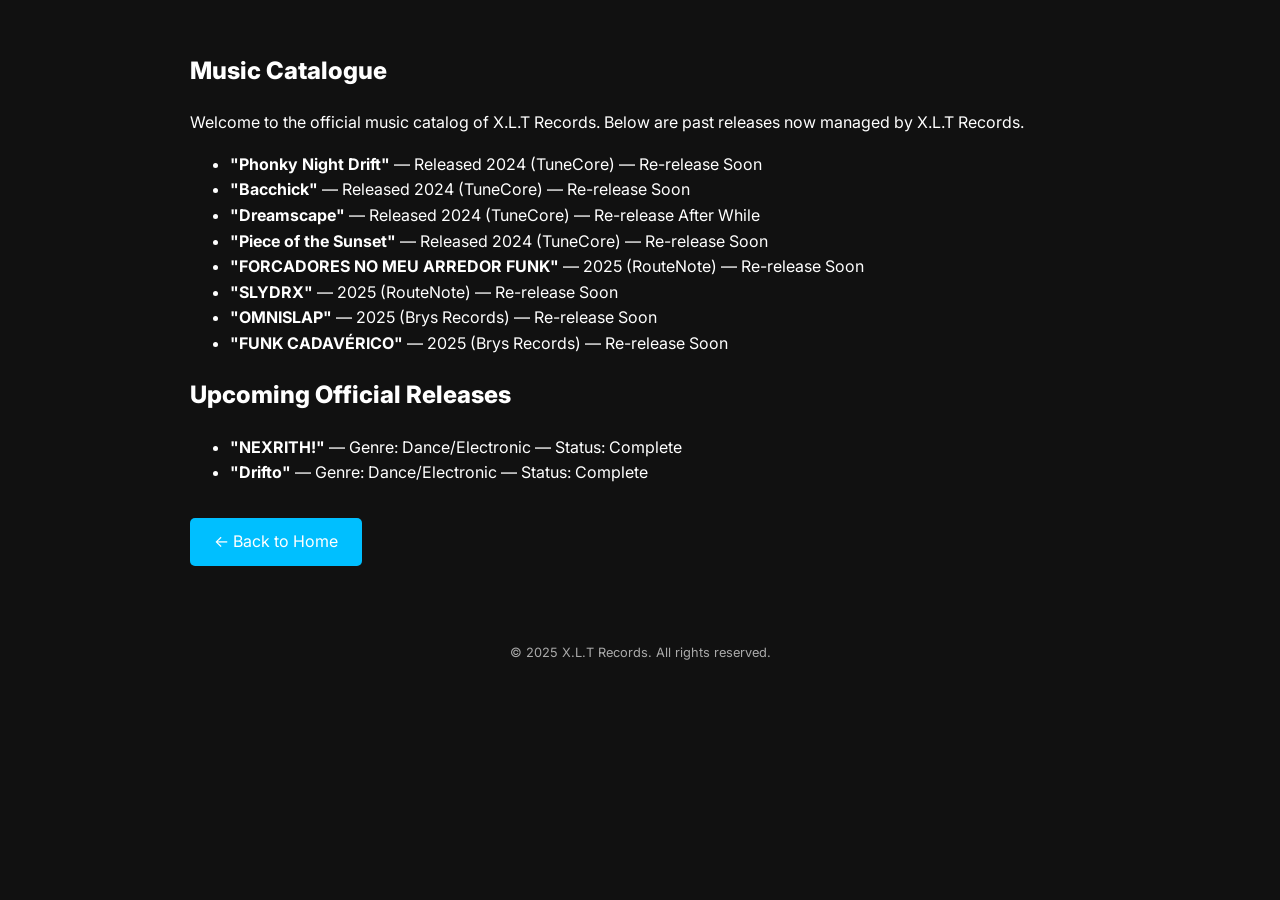
==== catalogue.html @ 10623667 "Create catalogue.html" ====
<!DOCTYPE html>
<html lang="en">
<head>
  <meta charset="UTF-8" />
  <meta name="viewport" content="width=device-width, initial-scale=1.0" />
  <title>Catalogue – X.L.T Records</title>
  <link href="https://fonts.googleapis.com/css2?family=Inter:wght@400;600;800&display=swap" rel="stylesheet">
  <style>
    body {
      margin: 0;
      font-family: 'Inter', sans-serif;
      background-color: #111;
      color: #fff;
      line-height: 1.6;
    }
    section {
      padding: 2rem;
      max-width: 900px;
      margin: auto;
    }
    h1, h2 {
      font-weight: 800;
    }
    a {
      color: #00BFFF;
      text-decoration: none;
    }
    a:hover {
      text-decoration: underline;
    }
    .btn {
      display: inline-block;
      background: #00BFFF;
      color: #fff;
      padding: 0.7rem 1.5rem;
      border-radius: 5px;
      margin-top: 1rem;
      transition: background 0.3s;
    }
    .btn:hover {
      background: #008ACF;
    }
    footer {
      text-align: center;
      padding: 2rem;
      font-size: 0.8rem;
      color: #aaa;
    }
  </style>
</head>
<body>
  <section>
    <h1>Music Catalogue</h1>
    <p>Welcome to the official music catalog of X.L.T Records. Below are past releases now managed by X.L.T Records.</p>
    <ul>
      <li><strong>"Phonky Night Drift"</strong> — Released 2024 (TuneCore) — Re-release Soon</li>
      <li><strong>"Bacchick"</strong> — Released 2024 (TuneCore) — Re-release Soon</li>
      <li><strong>"Dreamscape"</strong> — Released 2024 (TuneCore) — Re-release After While</li>
      <li><strong>"Piece of the Sunset"</strong> — Released 2024 (TuneCore) — Re-release Soon</li>
      <li><strong>"FORCADORES NO MEU ARREDOR FUNK"</strong> — 2025 (RouteNote) — Re-release Soon</li>
      <li><strong>"SLYDRX"</strong> — 2025 (RouteNote) — Re-release Soon</li>
      <li><strong>"OMNISLAP"</strong> — 2025 (Brys Records) — Re-release Soon</li>
      <li><strong>"FUNK CADAVÉRICO"</strong> — 2025 (Brys Records) — Re-release Soon</li>
    </ul>
    <h2>Upcoming Official Releases</h2>
    <ul>
      <li><strong>"NEXRITH!"</strong> — Genre: Dance/Electronic — Status: Complete</li>
      <li><strong>"Drifto"</strong> — Genre: Dance/Electronic — Status: Complete</li>
    </ul>
    <a href="index.html" class="btn">← Back to Home</a>
  </section>
  <footer>
    <p>&copy; 2025 X.L.T Records. All rights reserved.</p>
  </footer>
</body>
</html>
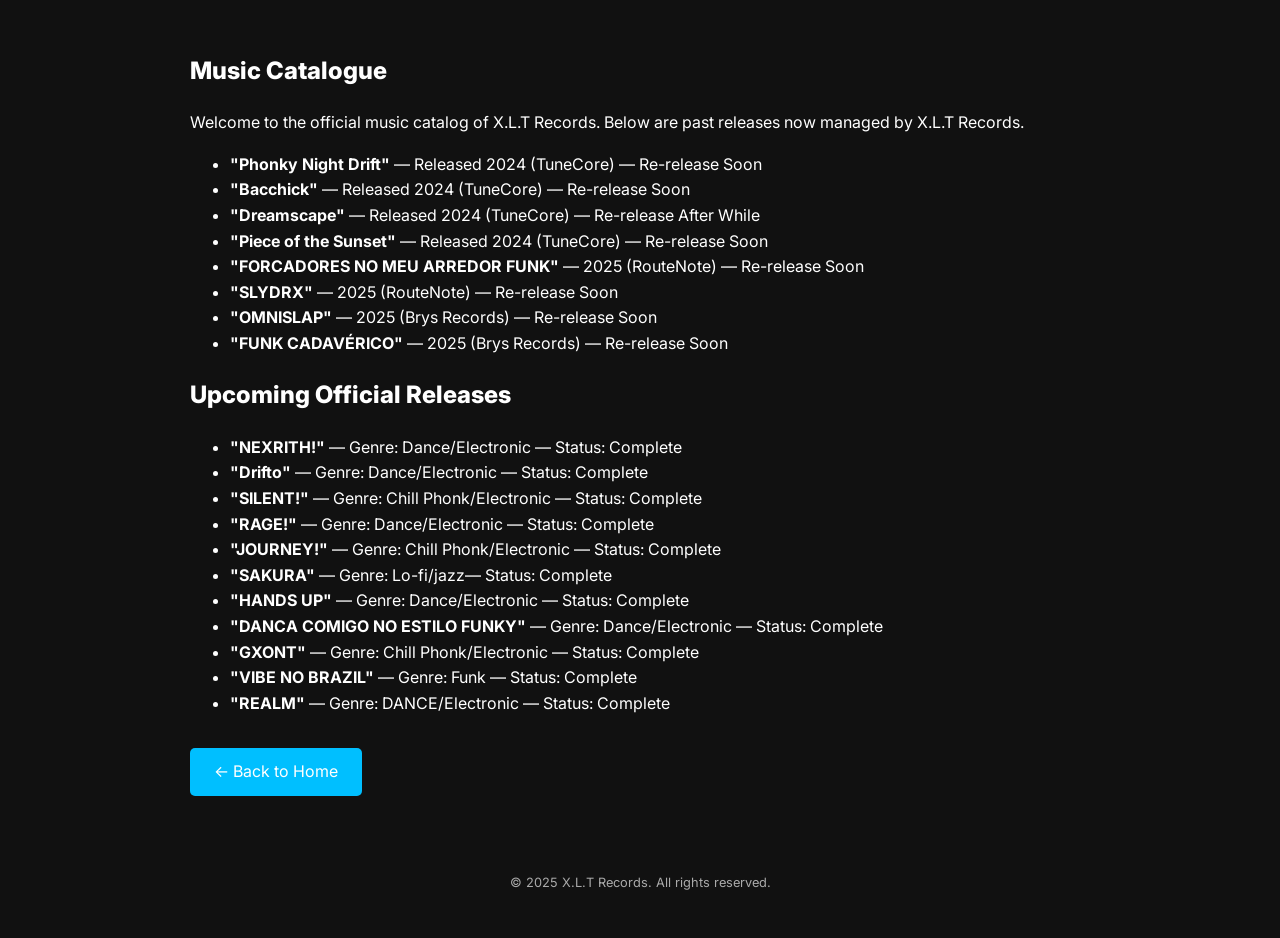
==== commit 3b8410bb: "Update catalogue.html" ====
--- a/catalogue.html
+++ b/catalogue.html
@@ -66,6 +66,15 @@
     <ul>
       <li><strong>"NEXRITH!"</strong> — Genre: Dance/Electronic — Status: Complete</li>
       <li><strong>"Drifto"</strong> — Genre: Dance/Electronic — Status: Complete</li>
+      <li><strong>"SILENT!"</strong> — Genre: Chill Phonk/Electronic — Status: Complete</li>
+      <li><strong>"RAGE!"</strong> — Genre: Dance/Electronic — Status: Complete</li>
+      <li><strong>"JOURNEY!"</strong> — Genre: Chill Phonk/Electronic — Status: Complete</li>
+      <li><strong>"SAKURA"</strong> — Genre: Lo-fi/jazz— Status: Complete</li>
+      <li><strong>"HANDS UP"</strong> — Genre: Dance/Electronic — Status: Complete</li>
+      <li><strong>"DANCA COMIGO NO ESTILO FUNKY"</strong> — Genre: Dance/Electronic — Status: Complete</li>
+      <li><strong>"GXONT"</strong> — Genre: Chill Phonk/Electronic — Status: Complete</li>
+      <li><strong>"VIBE NO BRAZIL"</strong> — Genre: Funk — Status: Complete</li>
+      <li><strong>"REALM"</strong> — Genre: DANCE/Electronic — Status: Complete</li>
     </ul>
     <a href="index.html" class="btn">← Back to Home</a>
   </section>
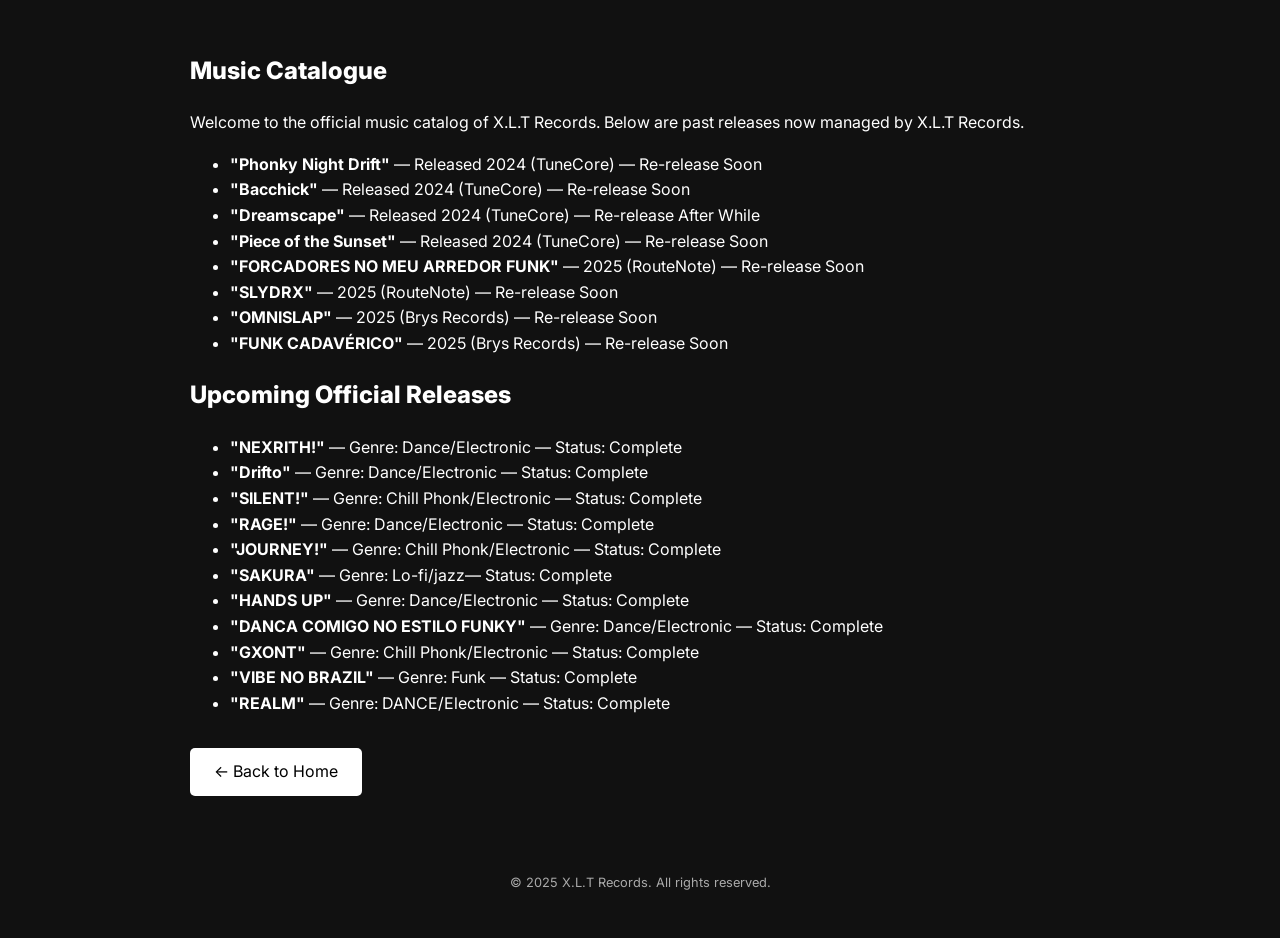
==== commit 00277dcb: "Update catalogue.html" ====
--- a/catalogue.html
+++ b/catalogue.html
@@ -30,8 +30,8 @@
     }
     .btn {
       display: inline-block;
-      background: #00BFFF;
-      color: #fff;
+      background: white !important;
+      color: black !important;
       padding: 0.7rem 1.5rem;
       border-radius: 5px;
       margin-top: 1rem;
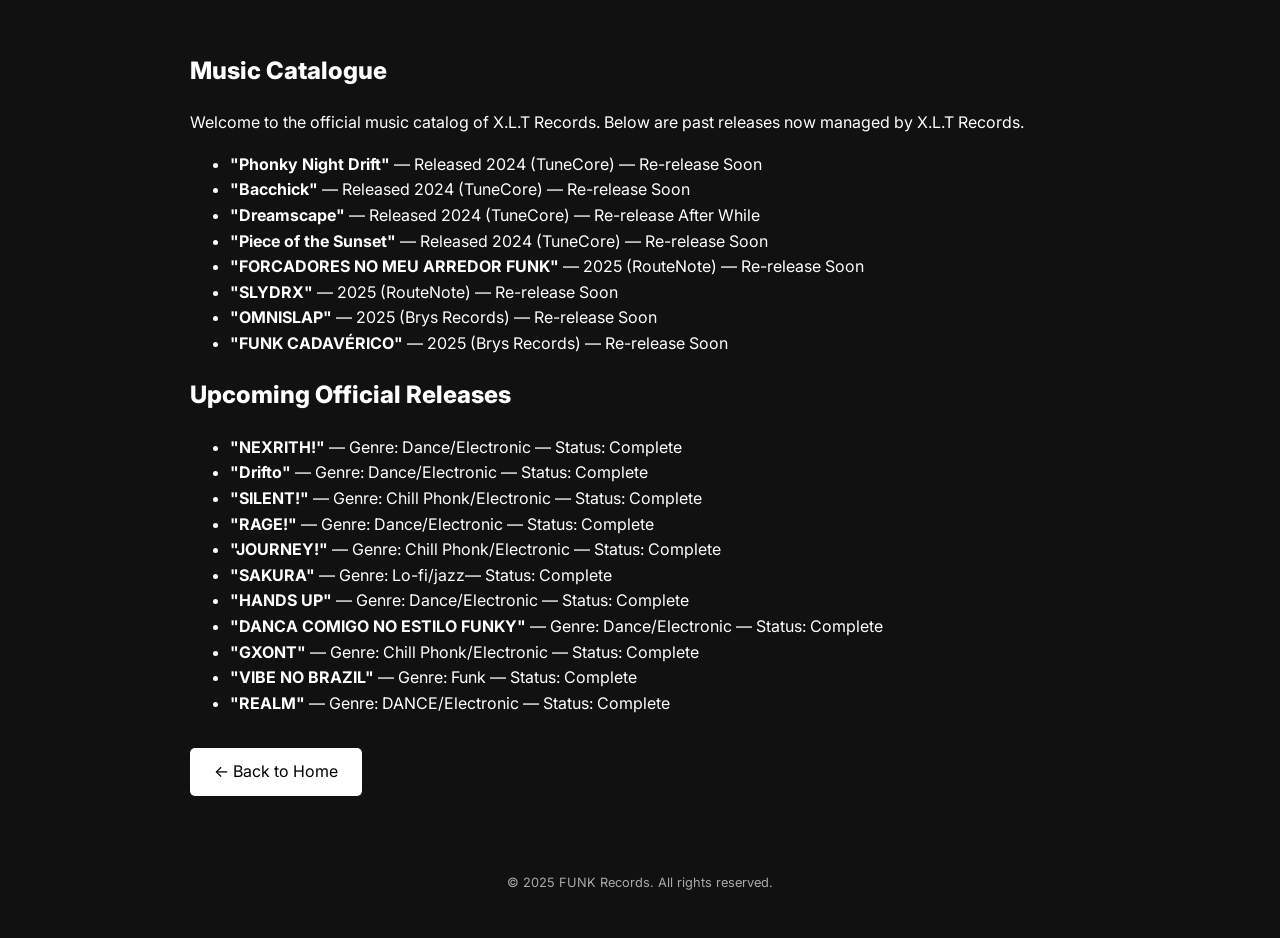
==== commit 5f4d9bd2: "Update catalogue.html" ====
--- a/catalogue.html
+++ b/catalogue.html
@@ -3,7 +3,7 @@
 <head>
   <meta charset="UTF-8" />
   <meta name="viewport" content="width=device-width, initial-scale=1.0" />
-  <title>Catalogue – X.L.T Records</title>
+  <title>Catalogue – FUNK Records</title>
   <link href="https://fonts.googleapis.com/css2?family=Inter:wght@400;600;800&display=swap" rel="stylesheet">
   <style>
     body {
@@ -79,7 +79,7 @@
     <a href="index.html" class="btn">← Back to Home</a>
   </section>
   <footer>
-    <p>&copy; 2025 X.L.T Records. All rights reserved.</p>
+    <p>&copy; 2025 FUNK Records. All rights reserved.</p>
   </footer>
 </body>
 </html>
